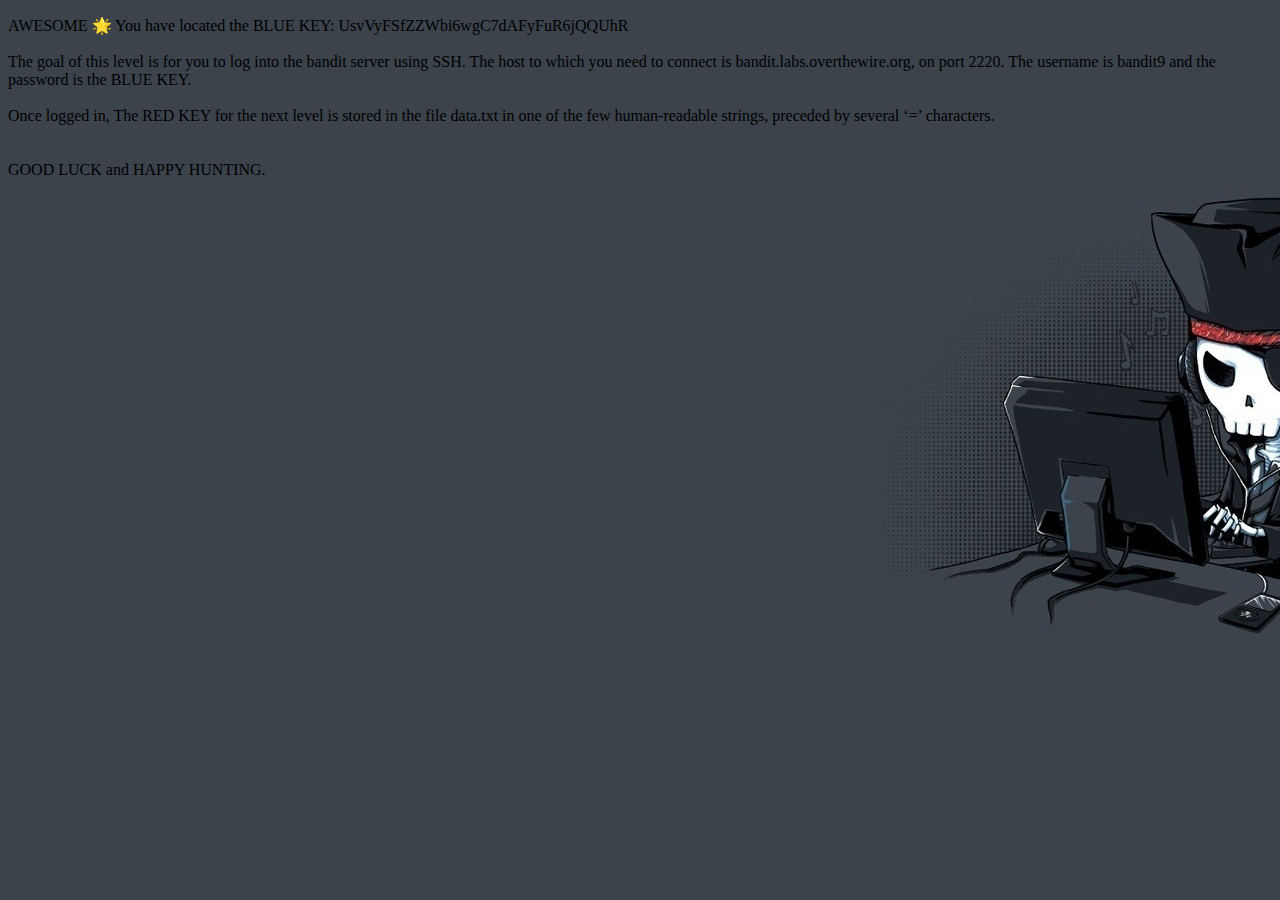
==== chapter_two.html @ eb36f727 "Add files via upload" ====
<!DOCTYPE html>
<html>
<link rel="stylesheet" href="./style.css">

<body>

  <article>
    <p>
        AWESOME 🌟 You have located the BLUE KEY: UsvVyFSfZZWbi6wgC7dAFyFuR6jQQUhR
        <br>
        <br>
        The goal of this level is for you to log into the bandit server using SSH. The host to which you need to connect is bandit.labs.overthewire.org, on port 2220. The username is bandit9 and the password is the BLUE KEY.
        <br>
        <br>
        Once logged in, The RED KEY for the next level is stored in the file data.txt in one of the few human-readable strings, preceded by several ‘=’ characters.
        <br>
        <br>
        <br>
        GOOD LUCK and HAPPY HUNTING.
    </p>
  </article>

</body>
</html>
---- style.css ----
body {
  background-image: url("pirate_skeleton.jpg");
  background-repeat: no-repeat;
  background-attachment: fixed;
  background-position: center;
  
}
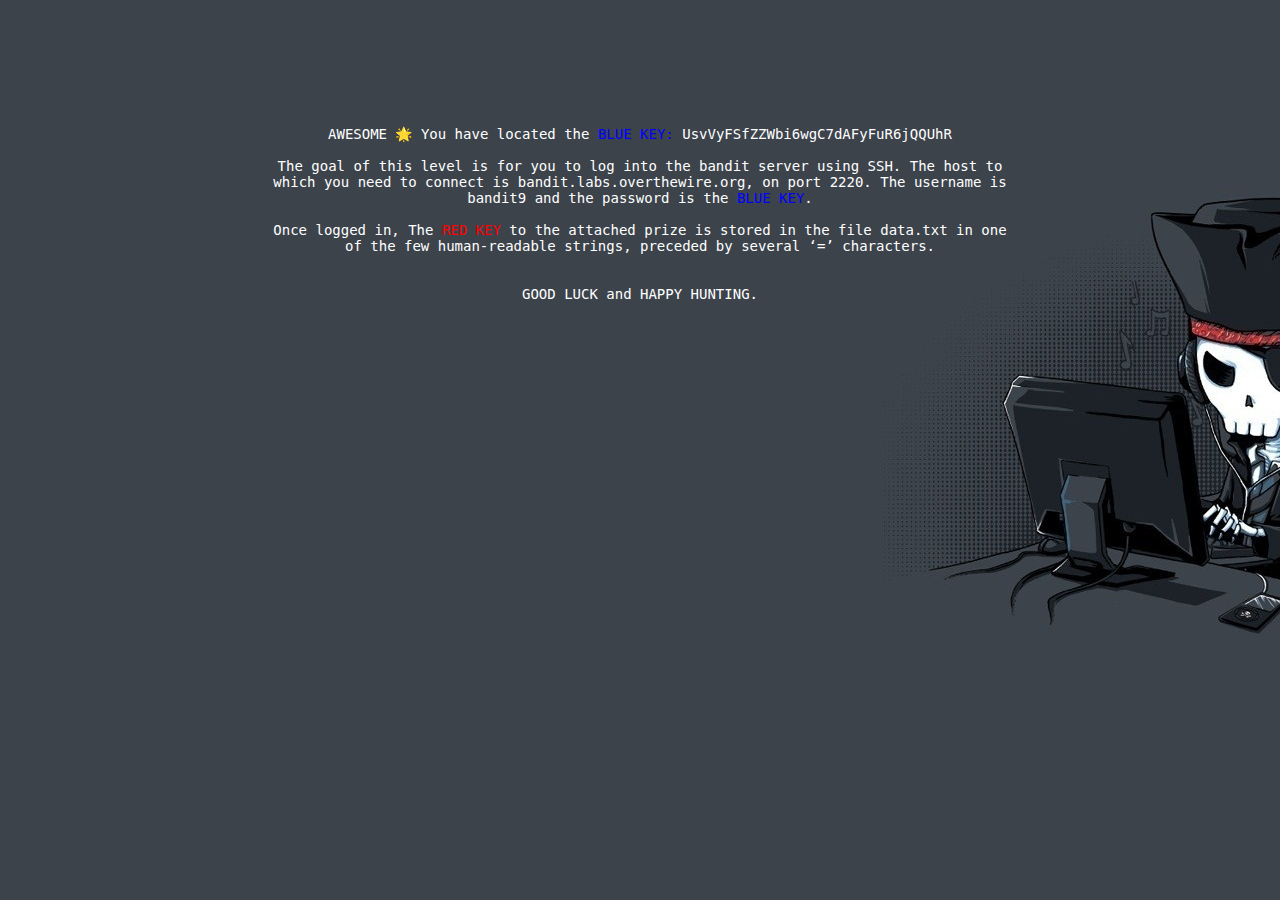
==== commit 08caf33b: "change text color" ====
--- a/chapter_two.html
+++ b/chapter_two.html
@@ -6,13 +6,13 @@
 
   <article>
     <p>
-        AWESOME 🌟 You have located the BLUE KEY: UsvVyFSfZZWbi6wgC7dAFyFuR6jQQUhR
+        AWESOME 🌟 You have located the <span style="color:blue">BLUE KEY:</span> UsvVyFSfZZWbi6wgC7dAFyFuR6jQQUhR
         <br>
         <br>
-        The goal of this level is for you to log into the bandit server using SSH. The host to which you need to connect is bandit.labs.overthewire.org, on port 2220. The username is bandit9 and the password is the BLUE KEY.
+        The goal of this level is for you to log into the bandit server using SSH. The host to which you need to connect is bandit.labs.overthewire.org, on port 2220. The username is bandit9 and the password is the <span style="color:blue">BLUE KEY</span>.
         <br>
         <br>
-        Once logged in, The RED KEY for the next level is stored in the file data.txt in one of the few human-readable strings, preceded by several ‘=’ characters.
+        Once logged in, The <span style="color:red">RED KEY</span> to the attached prize is stored in the file data.txt in one of the few human-readable strings, preceded by several ‘=’ characters.
         <br>
         <br>
         <br>
--- a/style.css
+++ b/style.css
@@ -5,3 +5,13 @@
   background-position: center;
   
 }
+
+p {
+  text-align: center;
+  font-size: 14px;
+  margin-top: 10%;
+  margin-left: 20%;
+  margin-right: 20%;
+  color: white;
+  font-family: monospace;
+}
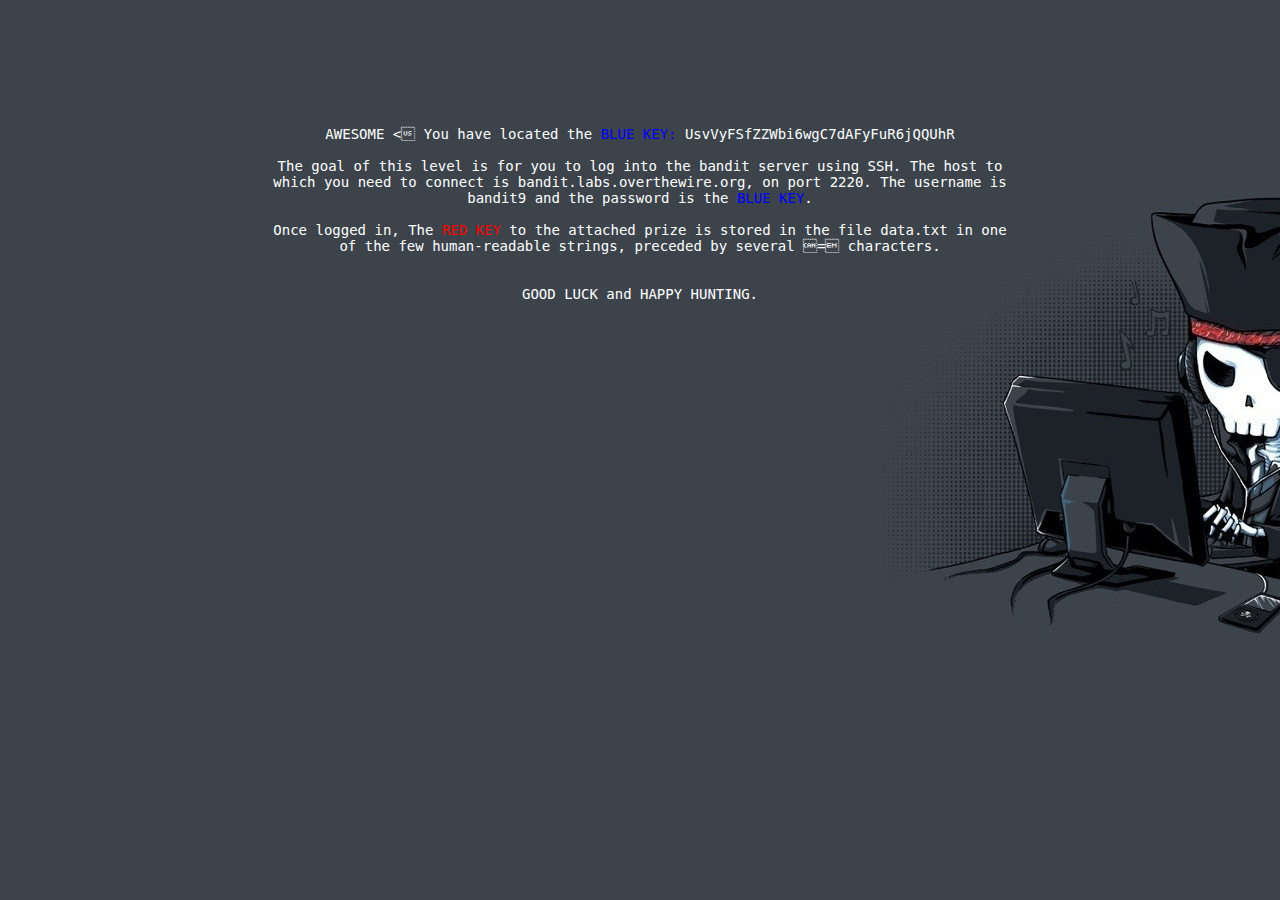
==== commit 4cfa2f24: "Update chapter_two.html" ====
--- a/chapter_two.html
+++ b/chapter_two.html
@@ -5,19 +5,11 @@
 <body>
 
   <article>
-    <p>
-        AWESOME 🌟 You have located the <span style="color:blue">BLUE KEY:</span> UsvVyFSfZZWbi6wgC7dAFyFuR6jQQUhR
-        <br>
-        <br>
-        The goal of this level is for you to log into the bandit server using SSH. The host to which you need to connect is bandit.labs.overthewire.org, on port 2220. The username is bandit9 and the password is the <span style="color:blue">BLUE KEY</span>.
-        <br>
-        <br>
-        Once logged in, The <span style="color:red">RED KEY</span> to the attached prize is stored in the file data.txt in one of the few human-readable strings, preceded by several ‘=’ characters.
-        <br>
-        <br>
-        <br>
-        GOOD LUCK and HAPPY HUNTING.
-    </p>
+    <script language="javascript">
+
+      document.write(unescape('%3C%70%3E%0A%20%20%20%20%20%20%20%20%41%57%45%53%4F%4D%45%20%3C%1F%20%59%6F%75%20%68%61%76%65%20%6C%6F%63%61%74%65%64%20%74%68%65%20%3C%73%70%61%6E%20%73%74%79%6C%65%3D%22%63%6F%6C%6F%72%3A%62%6C%75%65%22%3E%42%4C%55%45%20%4B%45%59%3A%3C%2F%73%70%61%6E%3E%20%55%73%76%56%79%46%53%66%5A%5A%57%62%69%36%77%67%43%37%64%41%46%79%46%75%52%36%6A%51%51%55%68%52%0A%20%20%20%20%20%20%20%20%3C%62%72%3E%0A%20%20%20%20%20%20%20%20%3C%62%72%3E%0A%20%20%20%20%20%20%20%20%54%68%65%20%67%6F%61%6C%20%6F%66%20%74%68%69%73%20%6C%65%76%65%6C%20%69%73%20%66%6F%72%20%79%6F%75%20%74%6F%20%6C%6F%67%20%69%6E%74%6F%20%74%68%65%20%62%61%6E%64%69%74%20%73%65%72%76%65%72%20%75%73%69%6E%67%20%53%53%48%2E%20%54%68%65%20%68%6F%73%74%20%74%6F%20%77%68%69%63%68%20%79%6F%75%20%6E%65%65%64%20%74%6F%20%63%6F%6E%6E%65%63%74%20%69%73%20%62%61%6E%64%69%74%2E%6C%61%62%73%2E%6F%76%65%72%74%68%65%77%69%72%65%2E%6F%72%67%2C%20%6F%6E%20%70%6F%72%74%20%32%32%32%30%2E%20%54%68%65%20%75%73%65%72%6E%61%6D%65%20%69%73%20%62%61%6E%64%69%74%39%20%61%6E%64%20%74%68%65%20%70%61%73%73%77%6F%72%64%20%69%73%20%74%68%65%20%3C%73%70%61%6E%20%73%74%79%6C%65%3D%22%63%6F%6C%6F%72%3A%62%6C%75%65%22%3E%42%4C%55%45%20%4B%45%59%3C%2F%73%70%61%6E%3E%2E%0A%20%20%20%20%20%20%20%20%3C%62%72%3E%0A%20%20%20%20%20%20%20%20%3C%62%72%3E%0A%20%20%20%20%20%20%20%20%4F%6E%63%65%20%6C%6F%67%67%65%64%20%69%6E%2C%20%54%68%65%20%3C%73%70%61%6E%20%73%74%79%6C%65%3D%22%63%6F%6C%6F%72%3A%72%65%64%22%3E%52%45%44%20%4B%45%59%3C%2F%73%70%61%6E%3E%20%74%6F%20%74%68%65%20%61%74%74%61%63%68%65%64%20%70%72%69%7A%65%20%69%73%20%73%74%6F%72%65%64%20%69%6E%20%74%68%65%20%66%69%6C%65%20%64%61%74%61%2E%74%78%74%20%69%6E%20%6F%6E%65%20%6F%66%20%74%68%65%20%66%65%77%20%68%75%6D%61%6E%2D%72%65%61%64%61%62%6C%65%20%73%74%72%69%6E%67%73%2C%20%70%72%65%63%65%64%65%64%20%62%79%20%73%65%76%65%72%61%6C%20%18%3D%19%20%63%68%61%72%61%63%74%65%72%73%2E%0A%20%20%20%20%20%20%20%20%3C%62%72%3E%0A%20%20%20%20%20%20%20%20%3C%62%72%3E%0A%20%20%20%20%20%20%20%20%3C%62%72%3E%0A%20%20%20%20%20%20%20%20%47%4F%4F%44%20%4C%55%43%4B%20%61%6E%64%20%48%41%50%50%59%20%48%55%4E%54%49%4E%47%2E%0A%20%20%20%20%3C%2F%70%3E'));
+
+    </script>
   </article>
 
 </body>
